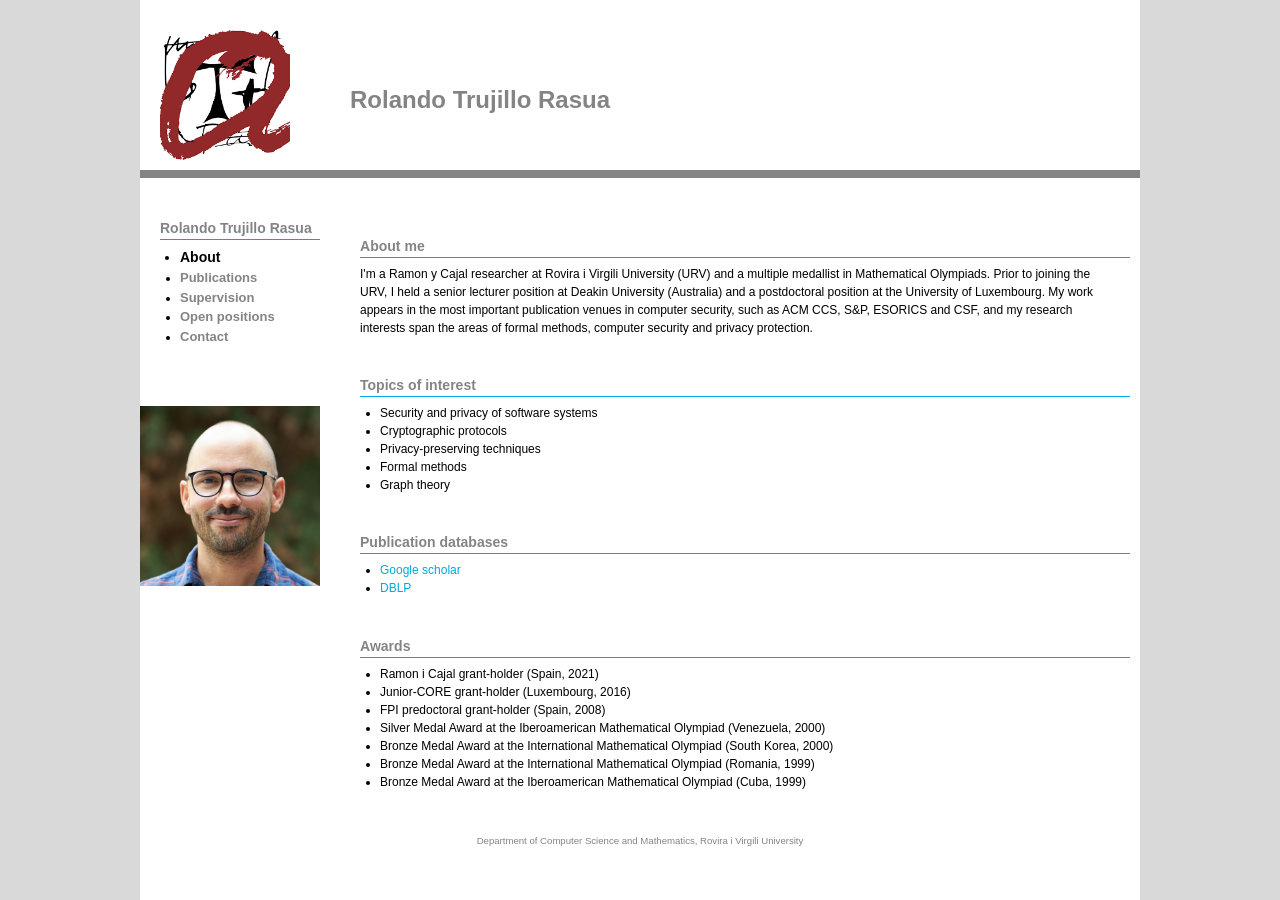
==== index.html @ b8b5dfcc "Migrating" ====
<!DOCTYPE html PUBLIC "-//W3C//DTD HTML 4.01//EN" "http://www.w3.org/TR/html4/strict.dtd">
<html lang="en"><head><meta http-equiv="Content-Type" content="text/html; charset=UTF-8">
  
  <meta http-equiv="Content-Language" content="en">


  <title>Rolando Trujillo Rasua</title>
  <script type="text/javascript" src="./website_files/removescript.js.download"></script>
  <link rel="stylesheet" type="text/css" media="screen" href="./website_files/layout.css">
  <link rel="stylesheet" type="text/css" media="screen" href="./website_files/style.css">
  <link rel="stylesheet" type="text/css" media="print" href="./website_files/print.css">
</head>


<body>
  <div class="wrapper">
    <div class="header">
      <div id="unilogo">
        <a href="https://www.urv.cat/en/">
	  <img id="unilu" src="./pictures/logoETSE_URV.png" alt="University Rovira i Virgili" height="480" width="480">
	</a>
      </div>

      <div id="headertext">
        <h1> Rolando Trujillo Rasua </h1>
      </div>

    </div>

	<div id="bar">
    </div>

    <div id="menu">
	<ul>
	</ul>
	<h3 class="menuheader first">Rolando Trujillo Rasua</h3>
	<ul>
		<li class="nodecomenu">About</li>
		<li class="menuitem"><a href="publications.html">Publications</a></li>
		<li class="menuitem"><a href="supervision.html">Supervision</a></li>
		<li class="menuitem"><a href="open-positions.html">Open positions</a></li>
		<li class="menuitem"><a href="contact.html">Contact</a></li>
	</ul>
	</div><!-- menu div -->

    <div id="leftpic"><img id="leftimg" src="./pictures/photo.jpg" alt="photo" height="180" width="180"></div>

    <div id="textcontent">

<h3>About me</h3>

	<p>I'm a Ramon y Cajal researcher at Rovira i Virgili University (URV) and a multiple medallist in Mathematical Olympiads. Prior to joining the URV, I held a senior lecturer position at Deakin University (Australia) and a postdoctoral position at the University of Luxembourg. My work appears in the most important publication venues in computer security, such as ACM CCS, S&P, ESORICS and CSF, and my research interests span the areas of formal methods, computer security and privacy protection. </p>

  <!--
<mark>I'm hiring! Please, look at the position ad <a href="open-positions.html">here</a></mark>
-->
<h3>Topics of interest</h3>

<ul>
   <li>Security and privacy of software systems</li>
   <li>Cryptographic protocols</li>
   <li>Privacy-preserving techniques</li>
   <li>Formal methods</li>
   <li>Graph theory</li>
</ul>

<h3>Publication databases</h3>

<ul>
   <li><a href="https://scholar.google.com/citations?user=USxx1TEAAAAJ&hl=en">Google scholar</a></li>
   <li><a href="https://dblp.uni-trier.de/pers/hd/t/Trujillo=Rasua:Rolando">DBLP</a></li>
</ul>

<h3>Awards</h3>

<ul>
   <li>Ramon i Cajal grant-holder (Spain, 2021)</li>
   <li>Junior-CORE grant-holder (Luxembourg, 2016)</li>
   <li>FPI predoctoral grant-holder (Spain, 2008)</li>
   <li>Silver Medal Award at the Iberoamerican Mathematical Olympiad (Venezuela, 2000) </li>
   <li>Bronze Medal Award at the International Mathematical Olympiad (South Korea, 2000) </li>
   <li>Bronze Medal Award at the International Mathematical Olympiad (Romania, 1999) </li>
   <li>Bronze Medal Award at the Iberoamerican Mathematical Olympiad (Cuba, 1999) </li>
</ul>



</div>
    <div class="push"></div>

</div>

  <div class="footer">
    <p>
	Department of Computer Science and Mathematics, Rovira i Virgili University
    </p>
  </div>





</body></html>
---- website_files/layout.css ----
/* 

STICKER - A valid, easy to use CSS sticky footer by Ryan Fait

This is the basic CSS you need along with the one extra empty
div and the wrapper required to achieve the effect. I suggest
that you leave the * { margin: 0; } code in while testing and
building your site because margins do have a tendency to mess
things up a bit. Have fun!

Copyright (c) 2006-2007 Ryan Fait

*/





* {
	margin: 0;
}
html, body {
	height: 100%;
}
.wrapper {
	min-height: 100%;
	height: auto !important;
	height: 100%;
	margin: 0 auto -75px; /* the bottom margin is the negative value of the footer's height */
}
.footer, .push {
	height: 75px; /* .push must be the same height as .footer */
}

.push {
	clear: both;
}






/*

TROUBLESHOOTING

I've received a few comments about vertical margins causing a
few problems with the layout. If you want space between
paragraphs or headers, use padding instead of margin. It's as
simple as that.

*/
---- website_files/style.css ----
/*
SaToSS layout

*/

/* 
The general site structure:
 - A wrapper containing the header, the content and a special "Push" div
 - The footer div
*/

/*layout for the main site components */
body {
	text-align: center;
	margin: 0;
	padding:0;
	font-family:arial,sans-serif;
	font: 12px/1.5 arial,  sans-serif;
	background-color:#D9D9D9;	
	height:100%; 
}
.wrapper {
	width: 1000px;
	text-align: left;
	background-color:white;
}

.header {
	width: 1000px;
	height: 170px;
	background-image: url(../img/header.png);
	vertical-align: bottom;
}


.footer {
	width: 1000px;
	margin: 0 auto;
	background-position: bottom;
	background-image: url(../img/footer.png);
	
}

/*layout for the header */
#unilogo{
        width: 140px;
        padding: 30px 0px 0px 20px;
        float: left;
}

#unilu{
	width:130px;
	height:130px;
}

#headertext{
        padding: 34px 0px 0px 50px;
        float: left;
}

#satosslogo{
/*        width: 160px; */
        padding: 42px 30px 0px 0px;
        float:right;
        text-align:right;
        font-size:9pt;
}
#satoss{
/* New logo is 200x70, but let the browswer find that out?
        width:	160px;
        height:	69px;
*/
}


/*layout for the navigation bar (the gray horizontal bar)*/
#bar{
        background-color:#848484;
        padding: 5px 0px 3px 0 ;
        margin-bottom: 30px;
}

#nav{
        color: white;
        padding: 0px 0px 0px 210px ;
        font-size:7pt;
}


#nav a {
        color:white;
        text-decoration:underline;
}

#nav a:hover {
	text-decoration: underline overline;
}




/*layout for the left menu */
li.menuitem:hover{
	text-decoration: underline;
}


div#menu{
        float: left;
        width: 200px;
        padding: 0px 0px 0px 0px ;
	margin-left: 15pt;
}

div#leftpic{
        float: left;
        width: 210px;
        margin-top:50px;
        clear:left;
}

.menuitem a {
        color:#848484;
        font-weight:bold;
        text-align:center;
        text-decoration:none;
        width:150px;
        font-size: 13px;
}

.menumainpage a {
        color: #01A8DC;
        font-weight:bold;
        text-align:center;
        text-decoration:none;
        width:150px;
        font-size: 14px;
}

h3.menuheader {
	font-size: 14px;
	padding-top: 10px;
	margin-right: 40px;
        border-bottom-color: #01A8DC;
	border-bottom-style: solid;
	border-bottom-width: 1px;
}


/* a special class for the menu item which is the active page */
.nodecomenu{
        color:black;
        font-weight:bold;
        font-size: 14px;
}
li.nodecomenu{
        color:black;
}


/* layout for the real content of the page */
div#textcontent{
        width: 770px;
        margin-left: 220px;
}
#content{
        height: 100%;
}

p{
        padding: 0px 20px 10px 0px;

}

/*markup for links header and img elements */
a {
        color: #01A8DC;
        text-decoration:none;
}

#textcontent a:hover {
	text-decoration: underline;
}


h1,h2,h3,h4,h5,h6,h7,h8{
        color:		#848484;
        font-weight:	bold;
	padding-top:	2em;
	margin-bottom:	.5em;
}

headertext.h1 {
	margin-bottom:	0em;
}

h1.first,h2.first,h3.first,h4.first,h5.first,h6.first,h7.first,h8.first{
	padding-top:	0em;
}

img{    border: 0px;}

ul{
        padding: 0px 0px 10px 0px;
        margin-left: 20px;
}

td {
	vertical-align:	top;
}




/*layout for the footer */
.footer p {
	padding: 10px 0 0 0px;
	color: #848484;
        font: 0.8em arial,sans-serif;
}

.footer a{
        color: #848484;
	text-decoration:none
}

/* This is to give caption of figures the same format as the footer : Added by jorge */

figcaption{
	color: #848484;
    font: 0.8em arial,sans-serif;
}


/* some special CSS rules for the member page with the images...*/
div.member{
	/* width: 200px; */
	text-align: center;
}

.member img{
	border:0.5mm solid #848484;
}

.member img:hover {
	border: 0.5mm solid #01A8DC;
}

.floatleft, .startleft {
	float:	left;
	margin-right:	20pt;
}

.startleft {
	clear:	left;
}


/*special class for emailaddress obfuscation */
.removeme {
  display: none; 
}


h2,h3 {
        border-bottom-color: #01A8DC;
	border-bottom-style: solid;
	border-bottom-width: 1px;
}

.change {
	color: red;
}

.next {
	font-weight: bold;
}

.changenext {
	color: red;
	font-weight: bold;
}
---- website_files/print.css ----
/*remove all the images */
  #leftimg{display:none;}


/*fix header layout*/
.header {
	height: 110px;
}


/*layout for the header */
#unilogo{
        width: 140px;
        padding: 0px 0px 0px 0px;
        float: left;
}

#unilu{
	width:200px;
	height:200px;
}

#headertext{
        padding: 35px 0px 0px 0px;
        float: left;
}

#satosslogo{
        width: 250px;
        padding: 0px 0px 0px 0px;
        float:right;
        text-align:right;
        font-size:9pt;
}
#satoss{
        width:208px;
        height:90px;

}


div#menu{
        float: left;
        width: 210px;
        padding: 0px 0px 0 0px ;
}
div#textcontent{
        margin-left: 210px;
}
#content{
        height: 100%;
}
.footer{
text-align: center;
}

.footer p {
        font: 0.8em arial,sans-serif;
}

#bar{
  width:100%;
  text-align: center;
  font: 0.8em arial,sans-serif;

}

img{    border: 0px;}
.header a {
        color:#01A8DC;
        text-decoration:none;
}
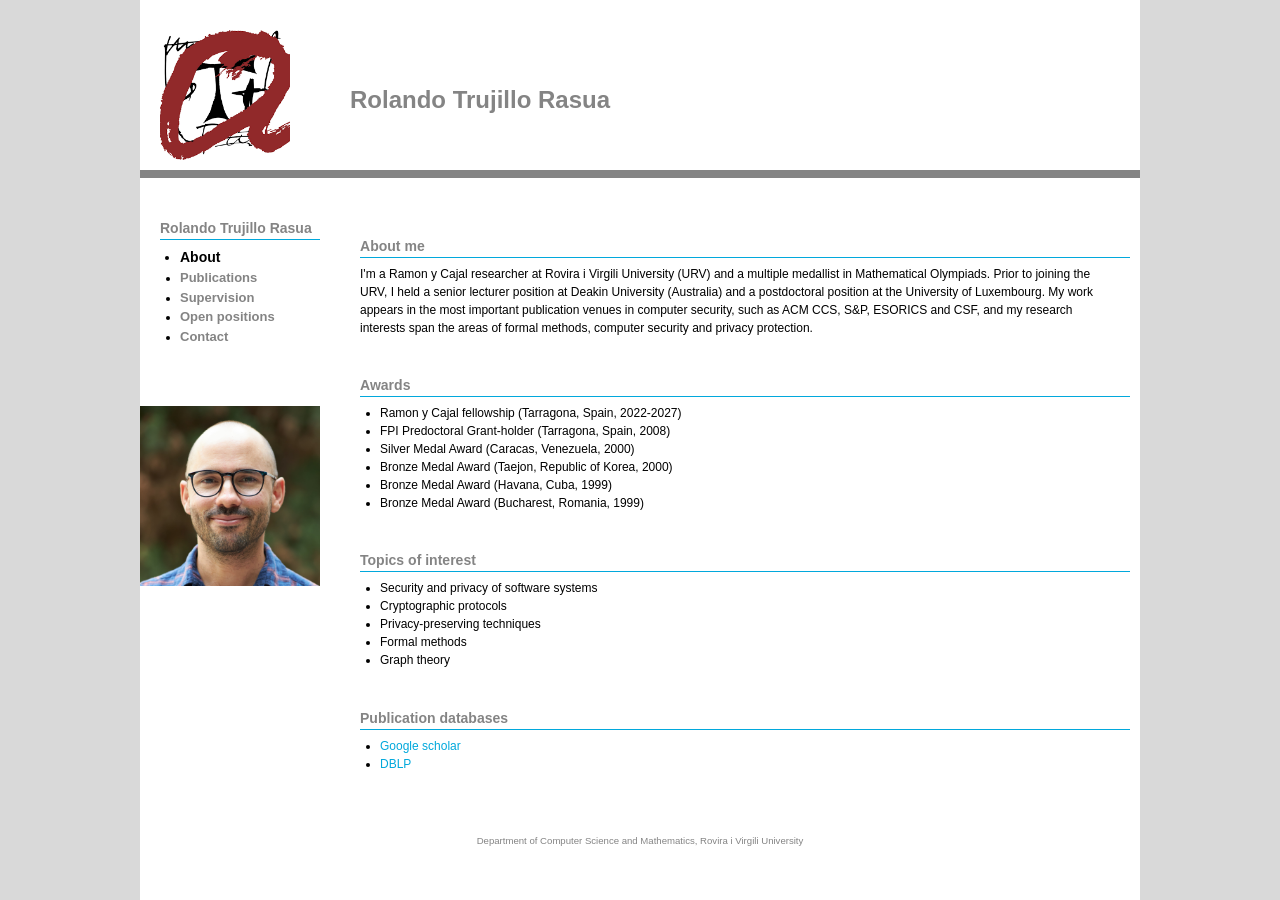
==== commit 5c05a925: "Refactoring the website with Claude" ====
--- a/index.html
+++ b/index.html
@@ -1,11 +1,10 @@
-<!DOCTYPE html PUBLIC "-//W3C//DTD HTML 4.01//EN" "http://www.w3.org/TR/html4/strict.dtd">
-<html lang="en"><head><meta http-equiv="Content-Type" content="text/html; charset=UTF-8">
-  
+<!DOCTYPE html>
+<html lang="en"><head><meta charset="UTF-8">
+  <meta name="viewport" content="width=device-width, initial-scale=1">
   <meta http-equiv="Content-Language" content="en">
 
 
   <title>Rolando Trujillo Rasua</title>
-  <script type="text/javascript" src="./website_files/removescript.js.download"></script>
   <link rel="stylesheet" type="text/css" media="screen" href="./website_files/layout.css">
   <link rel="stylesheet" type="text/css" media="screen" href="./website_files/style.css">
   <link rel="stylesheet" type="text/css" media="print" href="./website_files/print.css">
@@ -47,9 +46,23 @@
 
     <div id="textcontent">
 
+<!-- about -->
 <h3>About me</h3>
 
-	<p>I'm a Ramon y Cajal researcher at Rovira i Virgili University (URV) and a multiple medallist in Mathematical Olympiads. Prior to joining the URV, I held a senior lecturer position at Deakin University (Australia) and a postdoctoral position at the University of Luxembourg. My work appears in the most important publication venues in computer security, such as ACM CCS, S&P, ESORICS and CSF, and my research interests span the areas of formal methods, computer security and privacy protection. </p>
+<p>I'm a Ramon y Cajal researcher at Rovira i Virgili University (URV) and a multiple medallist in Mathematical Olympiads. Prior to joining the URV, I held a senior lecturer position at Deakin University (Australia) and a postdoctoral position at the University of Luxembourg. My work appears in the most important publication venues in computer security, such as ACM CCS, S&P, ESORICS and CSF, and my research interests span the areas of formal methods, computer security and privacy protection.
+</p>
+
+<h3>Awards</h3>
+
+<ul>
+  <li>Ramon y Cajal fellowship (Tarragona, Spain, 2022-2027)</li>
+  <li>FPI Predoctoral Grant-holder (Tarragona, Spain, 2008)</li>
+  <li>Silver Medal Award (Caracas, Venezuela, 2000)</li>
+  <li>Bronze Medal Award (Taejon, Republic of Korea, 2000)</li>
+  <li>Bronze Medal Award (Havana, Cuba, 1999)</li>
+  <li>Bronze Medal Award (Bucharest, Romania, 1999)</li>
+</ul>
+<!-- /about -->
 
   <!--
 <mark>I'm hiring! Please, look at the position ad <a href="open-positions.html">here</a></mark>
@@ -71,18 +84,6 @@
    <li><a href="https://dblp.uni-trier.de/pers/hd/t/Trujillo=Rasua:Rolando">DBLP</a></li>
 </ul>
 
-<h3>Awards</h3>
-
-<ul>
-   <li>Ramon i Cajal grant-holder (Spain, 2021)</li>
-   <li>Junior-CORE grant-holder (Luxembourg, 2016)</li>
-   <li>FPI predoctoral grant-holder (Spain, 2008)</li>
-   <li>Silver Medal Award at the Iberoamerican Mathematical Olympiad (Venezuela, 2000) </li>
-   <li>Bronze Medal Award at the International Mathematical Olympiad (South Korea, 2000) </li>
-   <li>Bronze Medal Award at the International Mathematical Olympiad (Romania, 1999) </li>
-   <li>Bronze Medal Award at the Iberoamerican Mathematical Olympiad (Cuba, 1999) </li>
-</ul>
-
 
 
 </div>
--- a/website_files/layout.css
+++ b/website_files/layout.css
@@ -37,6 +37,15 @@
 }
 
 
+/* Responsive layout for screens narrower than 1020px */
+@media (max-width: 1020px) {
+	.wrapper, .header, .footer {
+		width: 100%;
+		box-sizing: border-box;
+	}
+}
+
+
 
 
 
--- a/website_files/style.css
+++ b/website_files/style.css
@@ -280,3 +280,48 @@
 	color: red;
 	font-weight: bold;
 }
+
+
+/* Responsive layout for mobile devices */
+@media (max-width: 1020px) {
+	.wrapper {
+		width: 100%;
+	}
+	.header {
+		width: 100%;
+		height: auto;
+		padding-bottom: 10px;
+	}
+	.footer {
+		width: 100%;
+	}
+	div#menu {
+		float: none;
+		width: 100%;
+		margin-left: 0;
+		padding: 0 10px;
+		box-sizing: border-box;
+	}
+	div#leftpic {
+		float: none;
+		width: 100%;
+		text-align: center;
+		margin-top: 10px;
+	}
+	div#textcontent {
+		width: 100%;
+		margin-left: 0;
+		padding: 0 10px;
+		box-sizing: border-box;
+	}
+	#unilogo {
+		padding: 10px 0 0 10px;
+	}
+	#unilu {
+		width: 80px;
+		height: 80px;
+	}
+	#headertext {
+		padding: 15px 0 0 10px;
+	}
+}
